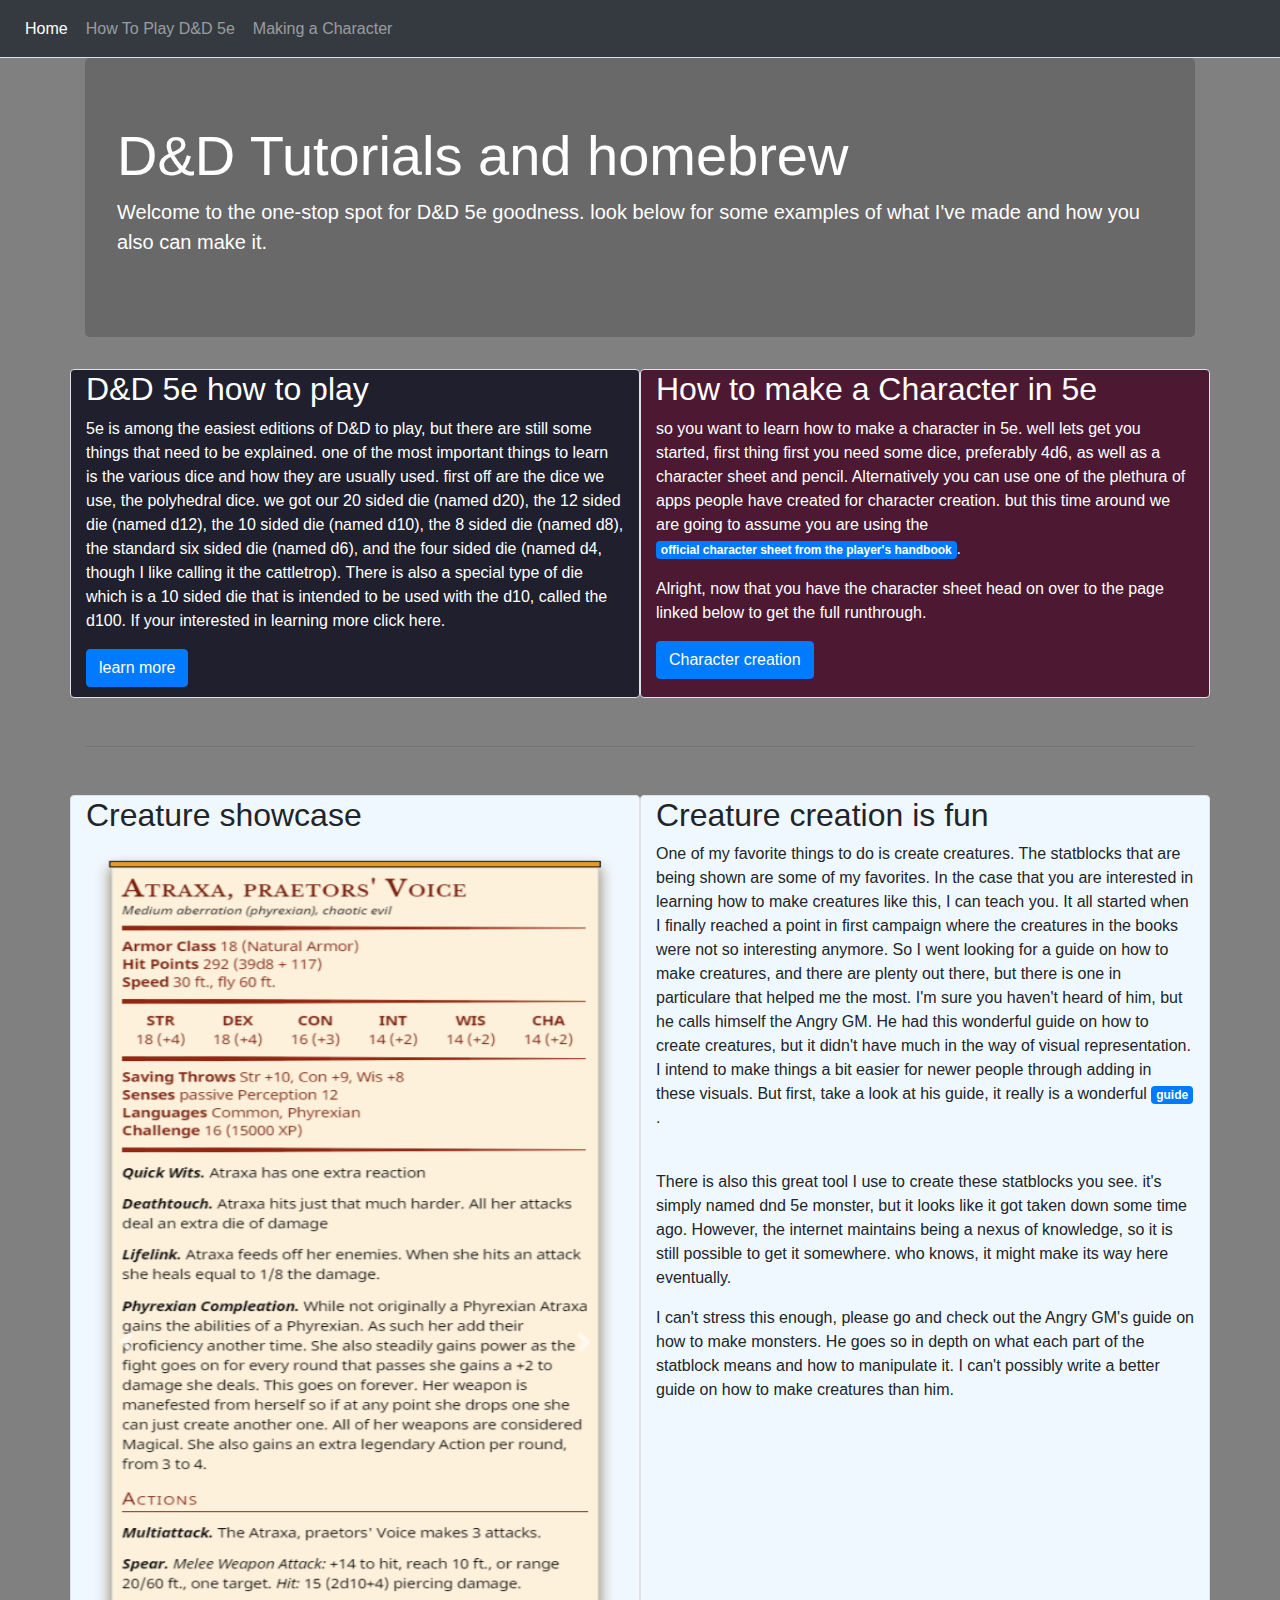
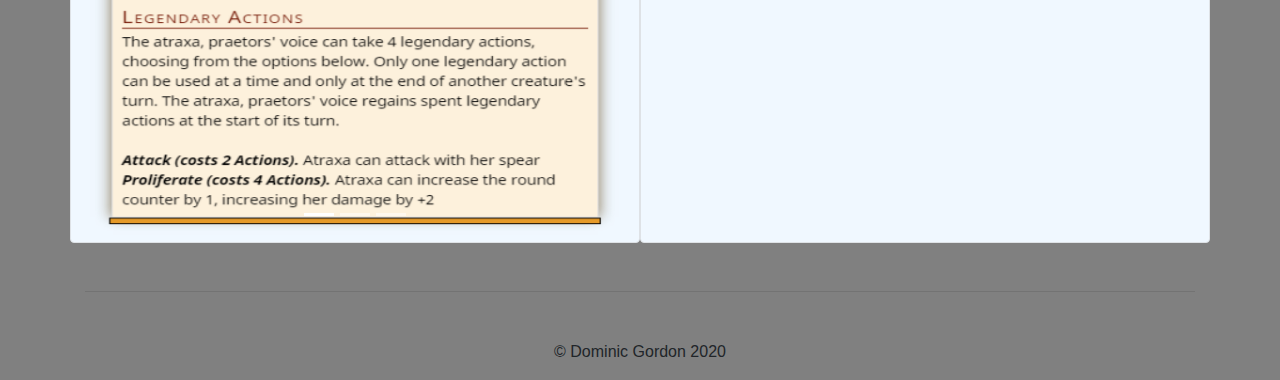
==== index.html @ eea5a2ae "Init commit" ====
<!DOCTYPE html>
<!--
File: /~dgordon/public_html/HW4/index.html
for Assignment 4: update the personal website with bootstrap
name: Dominic Gordon
email: dominic_gordon@student.uml.edu
creation date: Friday, October 9th, 2020

This is a complete re-write of the website we built in HW2.
This is because there "wasn't enough creativity" in the previous version.
I hope this will be good enough to classify as the ever illusive "creative."
Also, yes I am a bit salty about that, but it is likely obvious.
-->
<html lang="en">
  <head>
    <!-- Required meta tags -->
    <meta charset="utf-8">
    <meta name="viewport" content="width=device-width, initial-scale=1, shrink-to-fit=no">

    <!-- Bootstrap CSS -->
    <link rel="stylesheet" href="css/bootstrap.min.css">
		<link rel="stylesheet" href="css/bootstrap-mods.css">

    <title>Domx's GUI 1 Index</title>
  </head>
  <body>
    <nav class="navbar nav-tabs navbar-expand-lg navbar-dark bg-dark">
      <button class="navbar-toggler" type="button" data-toggle="collapse" data-target="#navbarSupportedContent" aria-controls="navbarSupportedContent" aria-expanded="false" aria-label="Toggle navigation">
        <span class="navbar-toggler-icon"></span>
      </button>
      <div class="collapse navbar-collapse" id="navbarSupportedContent">
        <ul class="navbar-nav mr-auto">
          <li class="nav-item active">
            <a class="nav-link" href="#">Home <span class="sr-only">(current)</span></a>
          </li>
					<li class="nav-item">
            <a class="nav-link" href="src/howtoplay.html">How To Play D&D 5e</a>
          </li>
					<li class="nav-item">
            <a class="nav-link" href="src/Character.html">Making a Character</a>
          </li>
        </ul>
      </div>
    </nav>
		<!-- I was planning on going with a bunch of muted colors in the website but I found that it was just a blob,
				 so I decided it was best if I split up each section by color.-->
    <div class="container">
			<div class="jumbotron">
				<h1 class="display-4">D&D Tutorials and homebrew</h1>
				<p class="lead">Welcome to the one-stop spot for D&D 5e goodness. look below for some examples of what I've made and how you also can make it.</p>
			</div>
			<div class="row">
				<!-- This is the first section, about the general game tutorial. 
						 its nothing special, so I won't write more on it.-->
				<div class="col-lg-6 border rounded gameTut">
					<h2>D&D 5e how to play</h2>
					<p>5e is among the easiest editions of D&D to play, but there are still some things that need to be explained. one of the most important things to learn is the various dice and how they are usually used. first off are the dice we use, the polyhedral dice. we got our 20 sided die (named d20), the 12 sided die (named d12), the 10 sided die (named d10), the 8 sided die (named d8), the standard six sided die (named d6), and the four sided die (named d4, though I like calling it the cattletrop). There is also a special type of die which is a 10 sided die that is intended to be used with the d10, called the d100. If your interested in learning more click here.</p>
					<a class="btn btn-primary" href="src/howtoplay.html">learn more</a>
				</div>
				<!-- Lots of the same with this one. The main difference is the use of badge to include
						 a link. That's all I got. -->
				<div class="col-lg-6 border rounded charCreate">
					<h2>How to make a Character in 5e</h2>
					<p>so you want to learn how to make a character in 5e. well lets get you started, first thing first you need some dice, preferably 4d6, as well as a character sheet and pencil. Alternatively you can use one of the plethura of apps people have created for character creation. but this time around we are going to assume you are using the <a href="http://media.wizards.com/2014/downloads/dnd/5E_CHARACTERSHEETSV3.ZIP" class="badge badge-primary">official character sheet from the player's handbook</a>.</p>
					<p>Alright, now that you have the character sheet head on over to the page linked below to get the full runthrough.</p>
					<a class="btn btn-primary" href="src/Character.html">Character creation</a>
				</div>
			</div>
			<!-- I still wanted to show off some of the creatures that I worked so hard on, so I took
					 the carousel and made it a showcase of my creatures. No page to link to this time
					 because I literally can't top the guide I linked. I'd much rather have people who
					 sees this website actually make their way to that set of posts because it's the best
					 way i've ever seen creatures built. -->
			<hr class="my-5">
			<div class="row">
				<div class="col-lg-6 border rounded creatures">
					<h2>Creature showcase</h2>
					<div id="carouselExampleIndicators" class="carousel slide" data-ride="carousel">
						<ol class="carousel-indicators">
							<li data-target="#carouselExampleIndicators" data-slide-to="0" class="active"></li>
							<li data-target="#carouselExampleIndicators" data-slide-to="1"></li>
							<li data-target="#carouselExampleIndicators" data-slide-to="2"></li>
						</ol>
						<div class="carousel-inner">
							<div class="carousel-item active">
								<img src="images/Atraxa%20Praetors'%20Voice.png" class="d-block w-100" alt="atraxa statblock">
							</div>
							<div class="carousel-item">
								<img src="images/Ezuri,%20Claw%20of%20Progress.png" class="d-block w-100" alt="Exuri Claw of Progress">
							</div>
							<div class="carousel-item">
								<img src="images/The%20First%20Sliver.png" class="d-block w-100" alt="The first sliver">
							</div>
						</div>
						<a class="carousel-control-prev" href="#carouselExampleIndicators" role="button" data-slide="prev">
							<span class="carousel-control-prev-icon" aria-hidden="true"></span>
							<span class="sr-only">Previous</span>
						</a>
						<a class="carousel-control-next" href="#carouselExampleIndicators" role="button" data-slide="next">
							<span class="carousel-control-next-icon" aria-hidden="true"></span>
							<span class="sr-only">Next</span>
						</a>
				</div>
				</div>
				<!-- The only thing of any real interest is the inline link, that is handled by a badge to make it
						 look "nicer" than just as a link. I wasn't sure what I should use for the color so I went with
						 primary. It ended up being a good choice because it contrasted the muted colors of the
						 background and navbar. -->
				<div class="col-lg-6 border rounded creatures">
					<h2>Creature creation is fun</h2>
					<p>One of my favorite things to do is create creatures. The statblocks that are being shown are some of my favorites. In the case that you are interested in learning how to make creatures like this, I can teach you. It all started when I finally reached a point in first campaign where the creatures in the books were not so interesting anymore. So I went looking for a guide on how to make creatures, and there are plenty out there, but there is one in particulare that helped me the most. I'm sure you haven't heard of him, but he calls himself the Angry GM. He had this wonderful guide on how to create creatures, but it didn't have much in the way of visual representation. I intend to make things a bit easier for newer people through adding in these visuals. But first, take a look at his guide, it really is a wonderful <a href="https://theangrygm.com/series/custom-monster-building/" class="badge badge-primary">guide</a>.</p><br>
					<p>There is also this great tool I use to create these statblocks you see. it's simply named dnd 5e monster, but it looks like it got taken down some time ago. However, the internet maintains being a nexus of knowledge, so it is still possible to get it somewhere. who knows, it might make its way here eventually.</p>
					<p>I can't stress this enough, please go and check out the Angry GM's guide on how to make monsters. He goes so in depth on what each part of the statblock means and how to manipulate it. I can't possibly write a better guide on how to make creatures than him.</p>
				</div>
			</div>
    </div>
		<footer class="container">
			<hr class="my-5">
			<p class="text-center">&#169; Dominic Gordon 2020</p>
		</footer>
    <!-- Optional JavaScript -->
    <!-- jQuery first, then Popper.js, then Bootstrap JS -->
    <script src="https://code.jquery.com/jquery-3.5.1.slim.min.js" integrity="sha384-DfXdz2htPH0lsSSs5nCTpuj/zy4C+OGpamoFVy38MVBnE+IbbVYUew+OrCXaRkfj" crossorigin="anonymous"></script>
    <script src="https://cdn.jsdelivr.net/npm/popper.js@1.16.1/dist/umd/popper.min.js" integrity="sha384-9/reFTGAW83EW2RDu2S0VKaIzap3H66lZH81PoYlFhbGU+6BZp6G7niu735Sk7lN" crossorigin="anonymous"></script>
    <script src="https://stackpath.bootstrapcdn.com/bootstrap/4.5.2/js/bootstrap.min.js" integrity="sha384-B4gt1jrGC7Jh4AgTPSdUtOBvfO8shuf57BaghqFfPlYxofvL8/KUEfYiJOMMV+rV" crossorigin="anonymous"></script>
  </body>
</html>
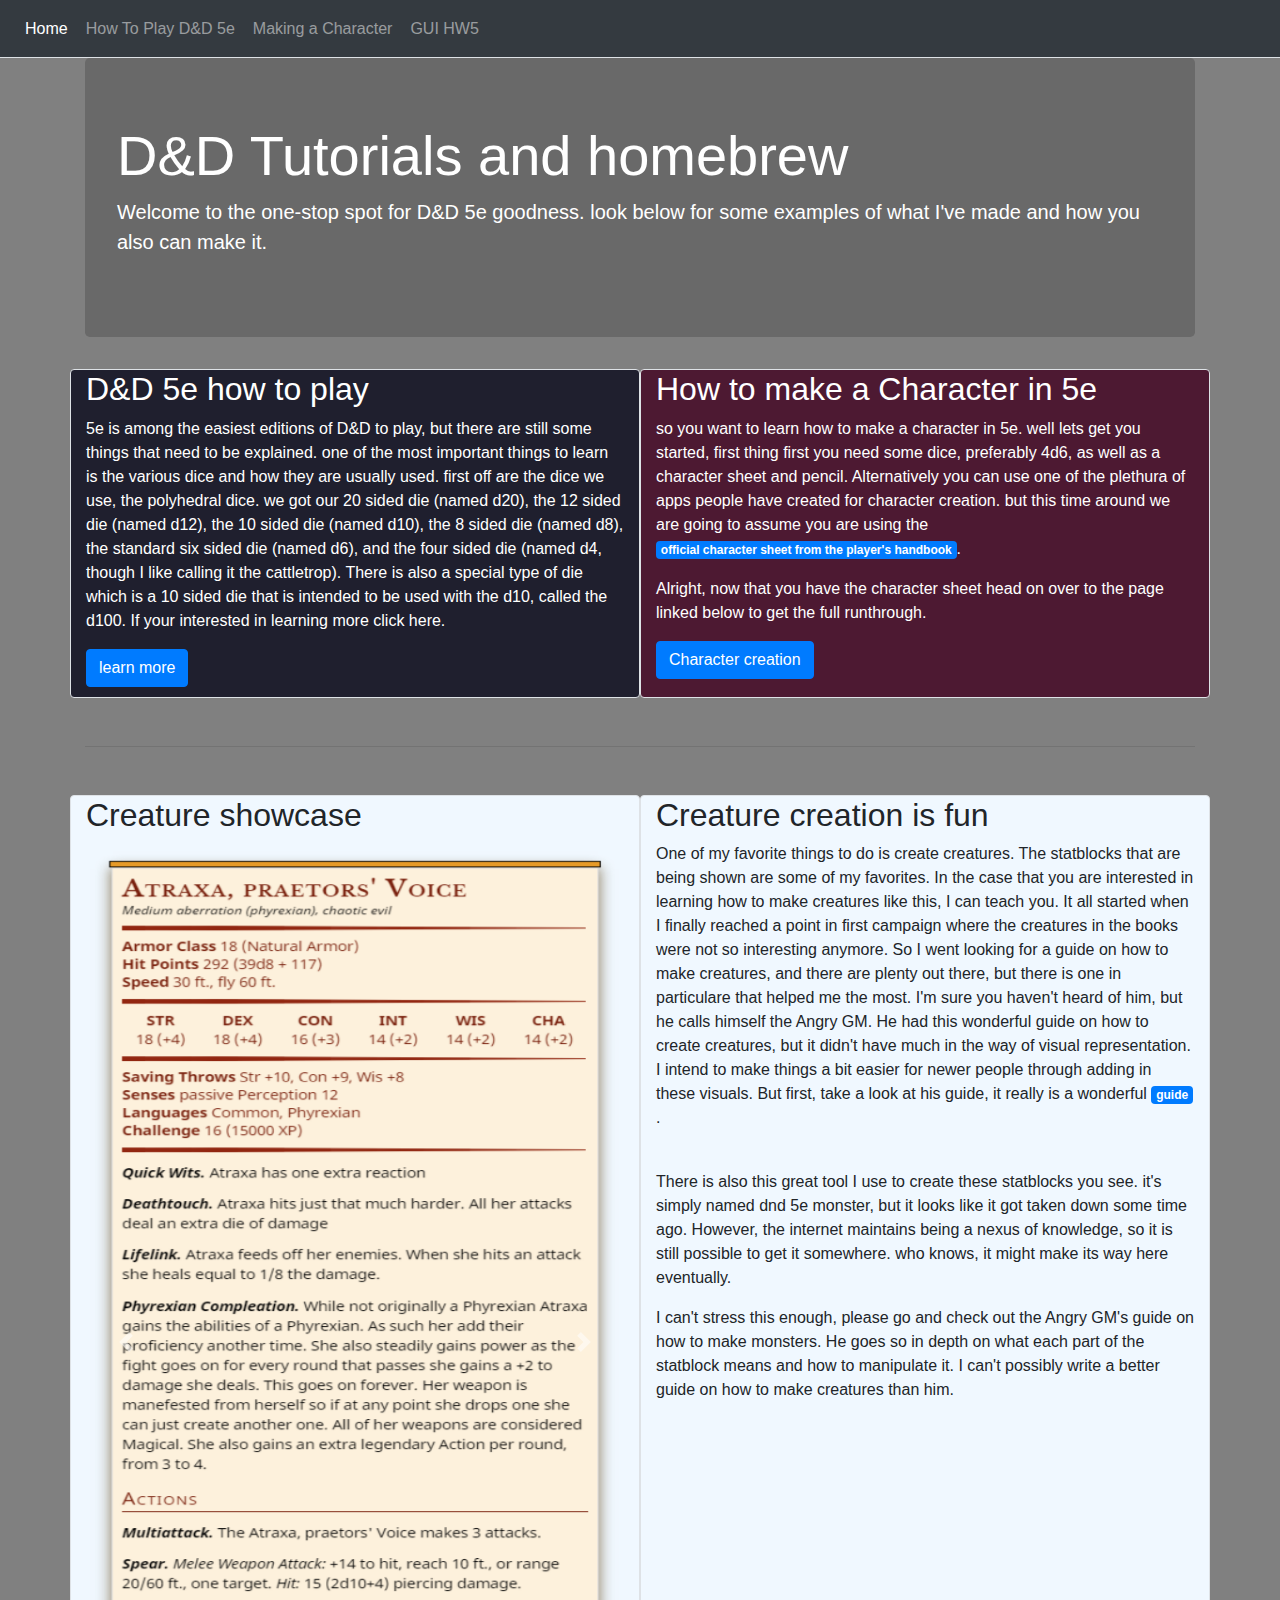
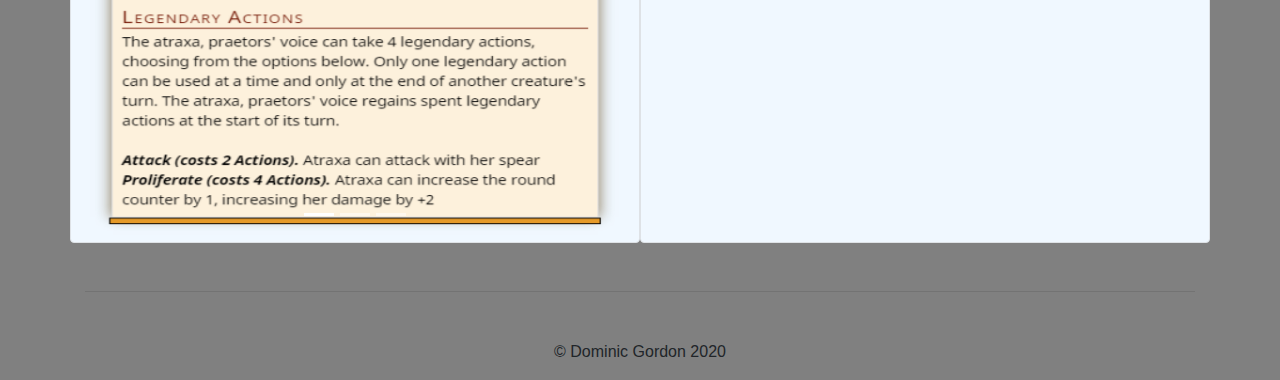
==== commit d552274a: "added stuff for HW5" ====
--- a/index.html
+++ b/index.html
@@ -38,6 +38,9 @@
           </li>
 					<li class="nav-item">
             <a class="nav-link" href="src/Character.html">Making a Character</a>
+          </li>
+					<li class="nav-item">
+            <a class="nav-link" href="src/HW5.html">GUI HW5</a>
           </li>
         </ul>
       </div>
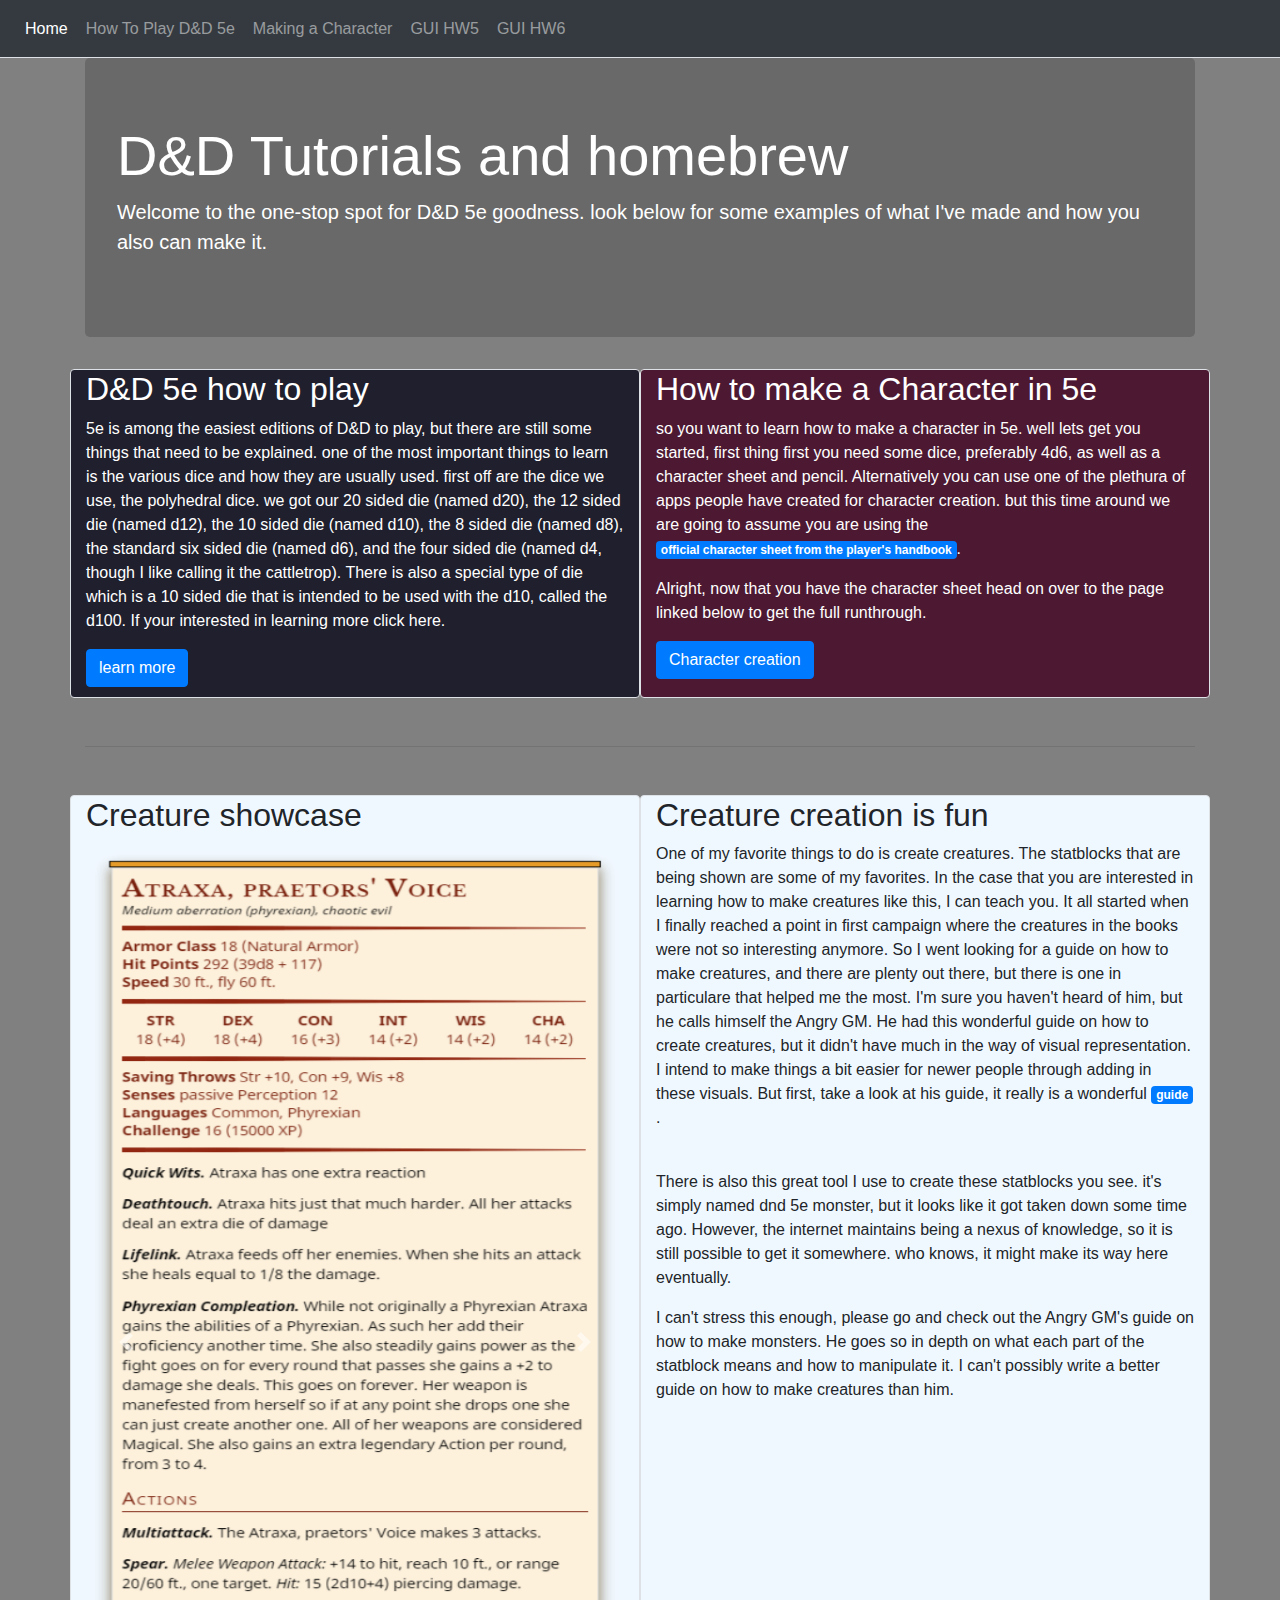
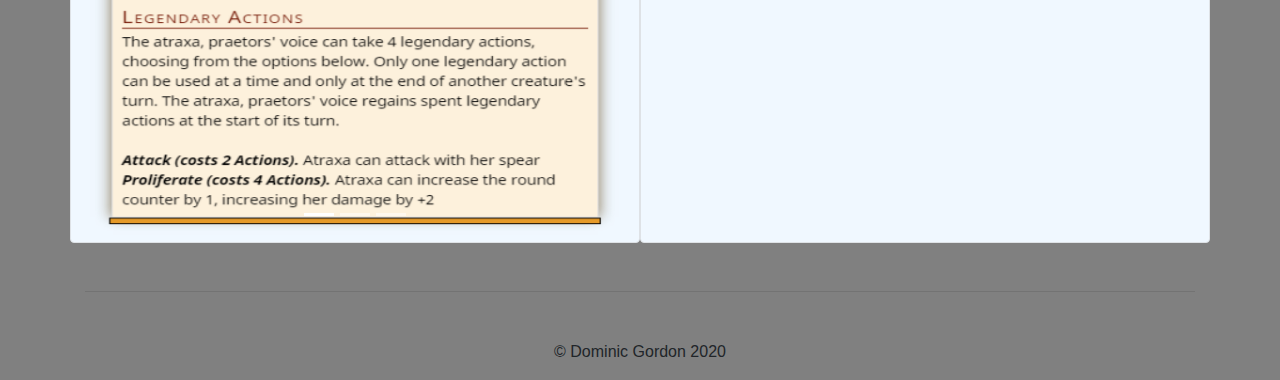
==== commit d3651d77: "creation of HW6, Modification of all files to have link to HW6" ====
--- a/index.html
+++ b/index.html
@@ -41,6 +41,9 @@
           </li>
 					<li class="nav-item">
             <a class="nav-link" href="src/HW5.html">GUI HW5</a>
+          </li>
+					<li class="nav-item">
+            <a class="nav-link" href="src/HW6.html">GUI HW6</a>
           </li>
         </ul>
       </div>
